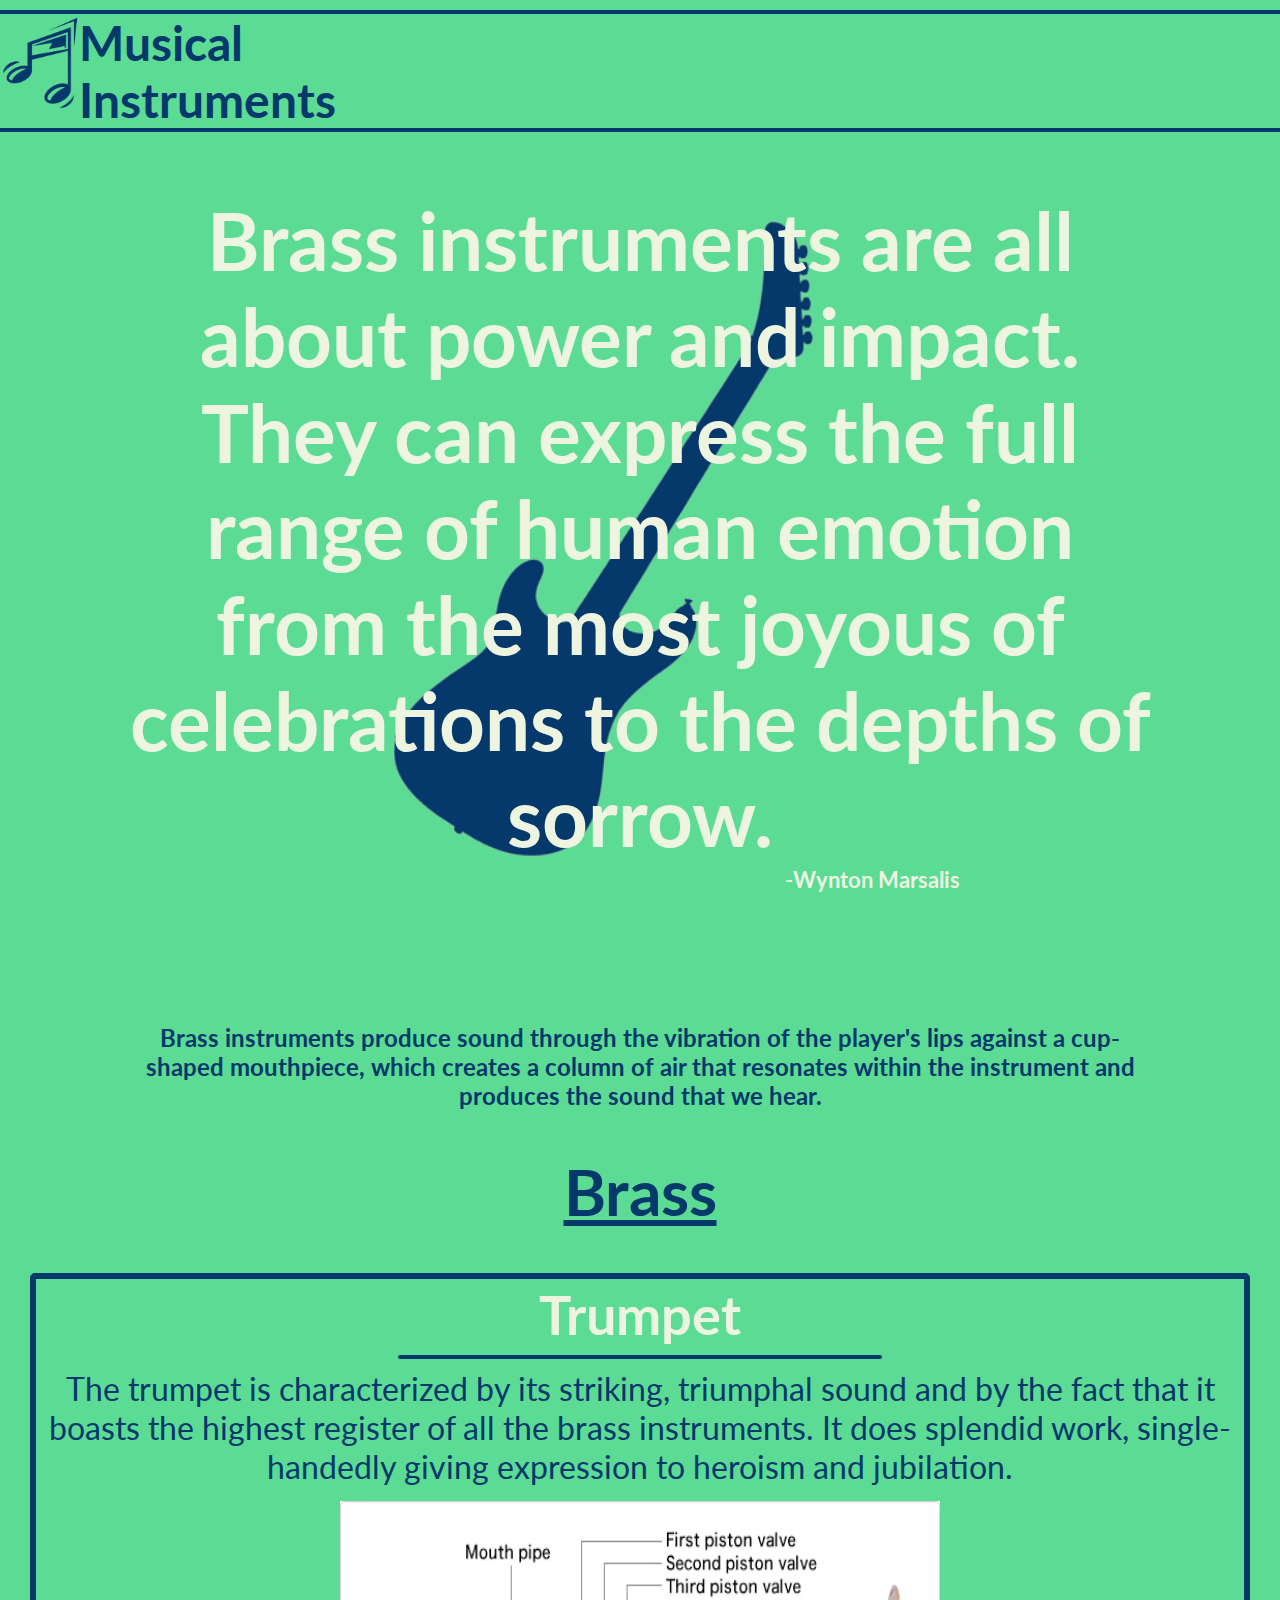
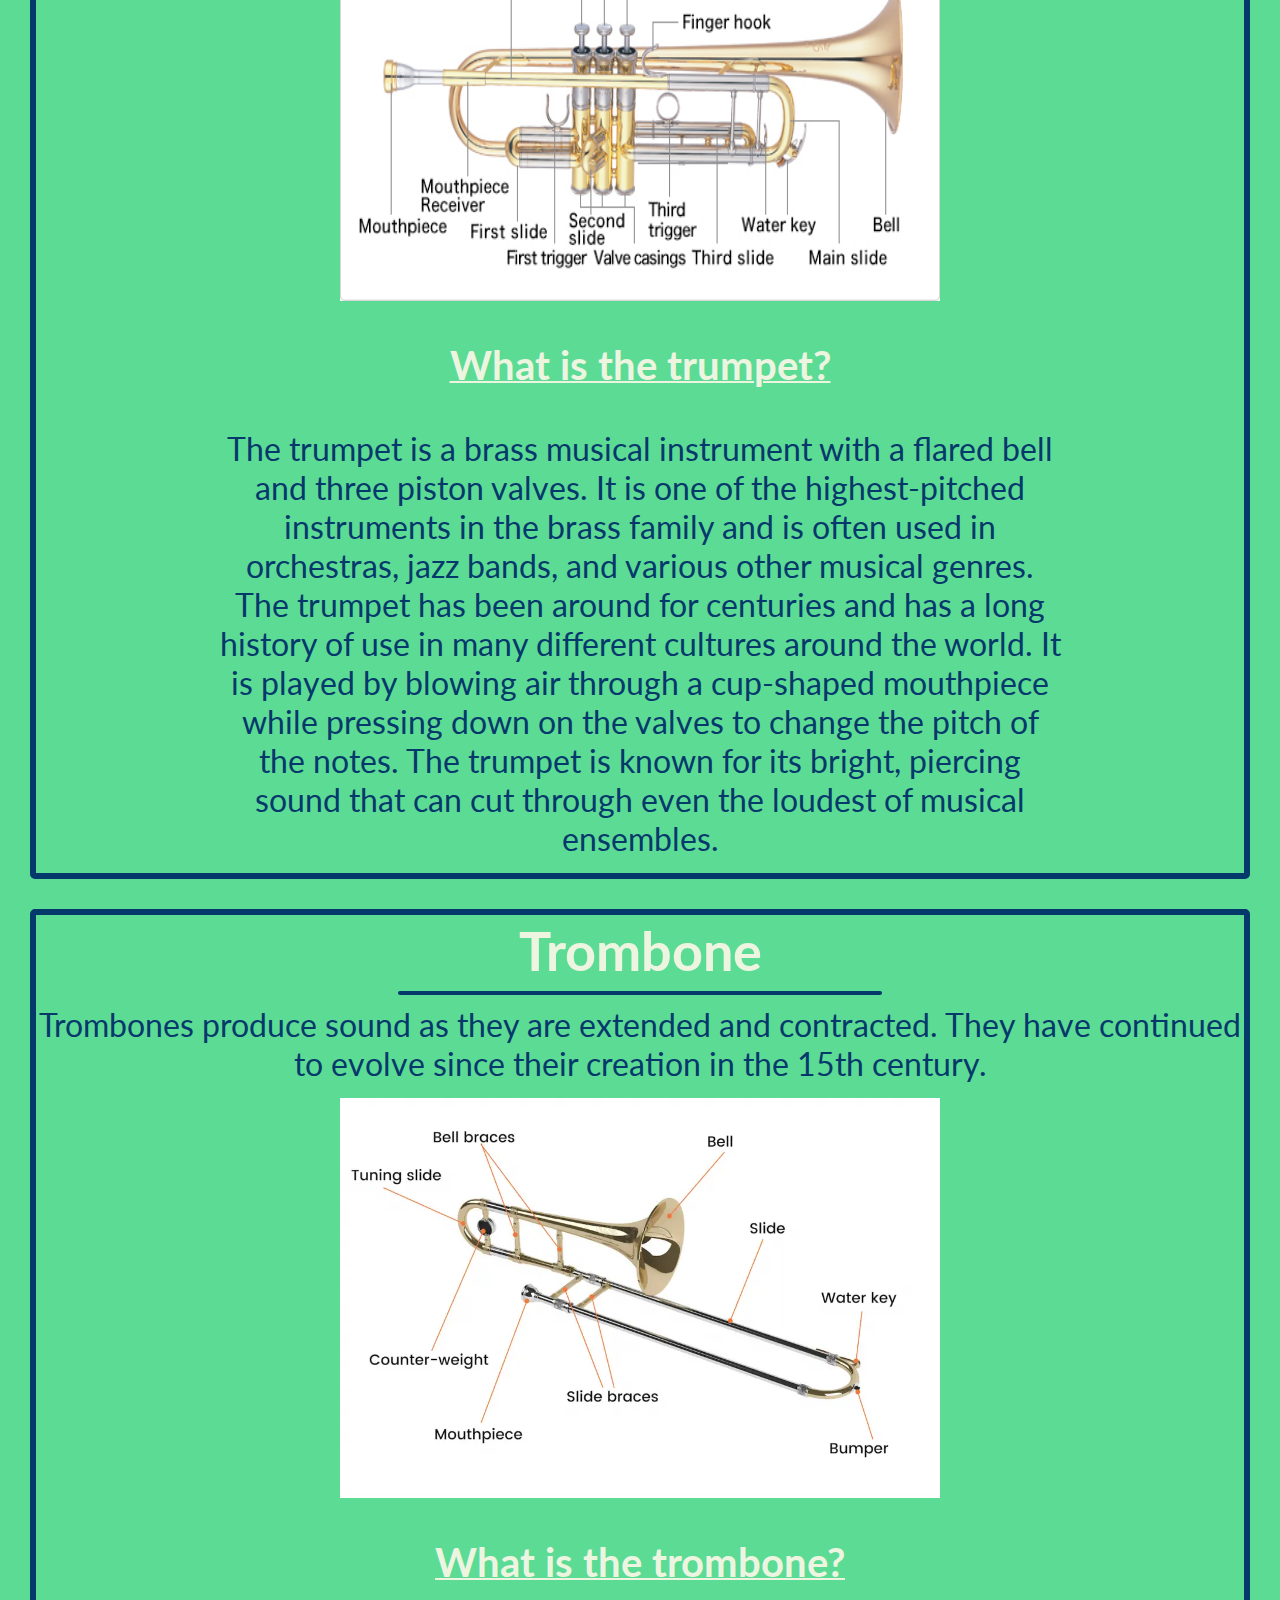
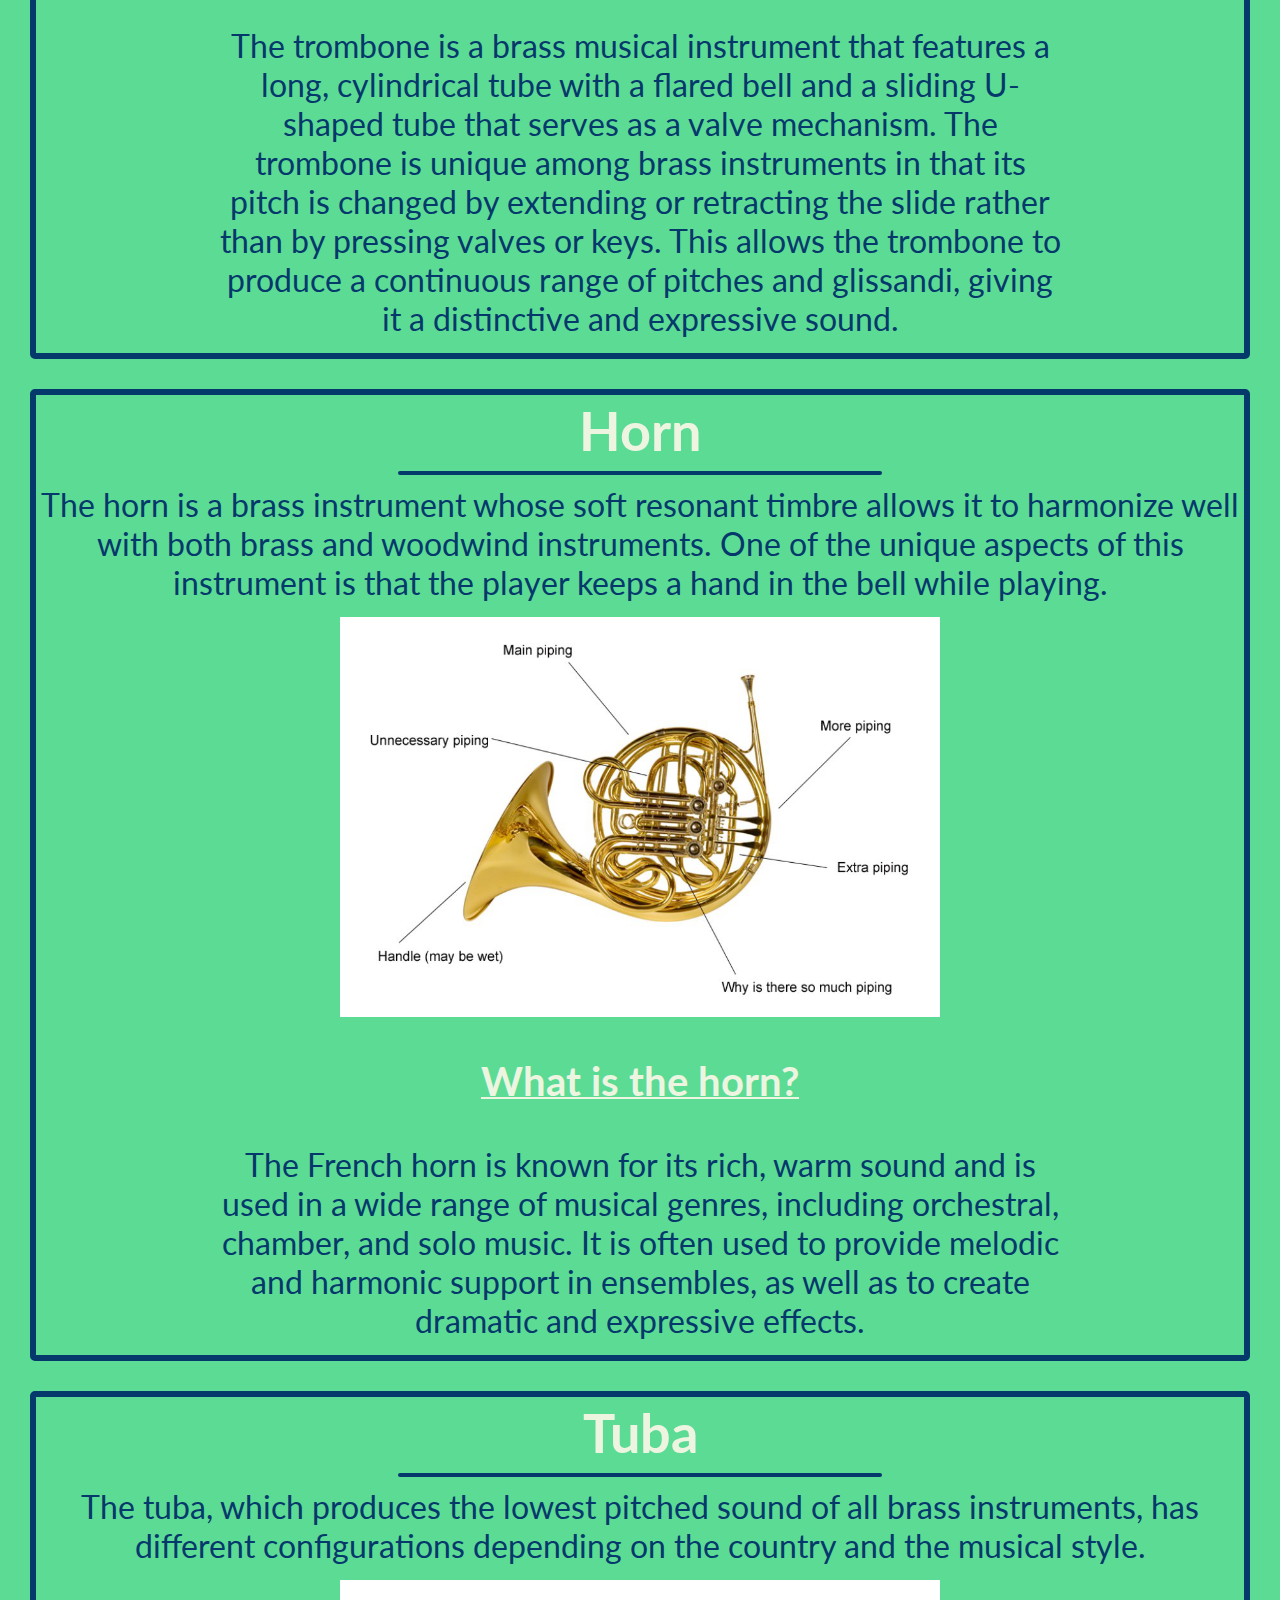
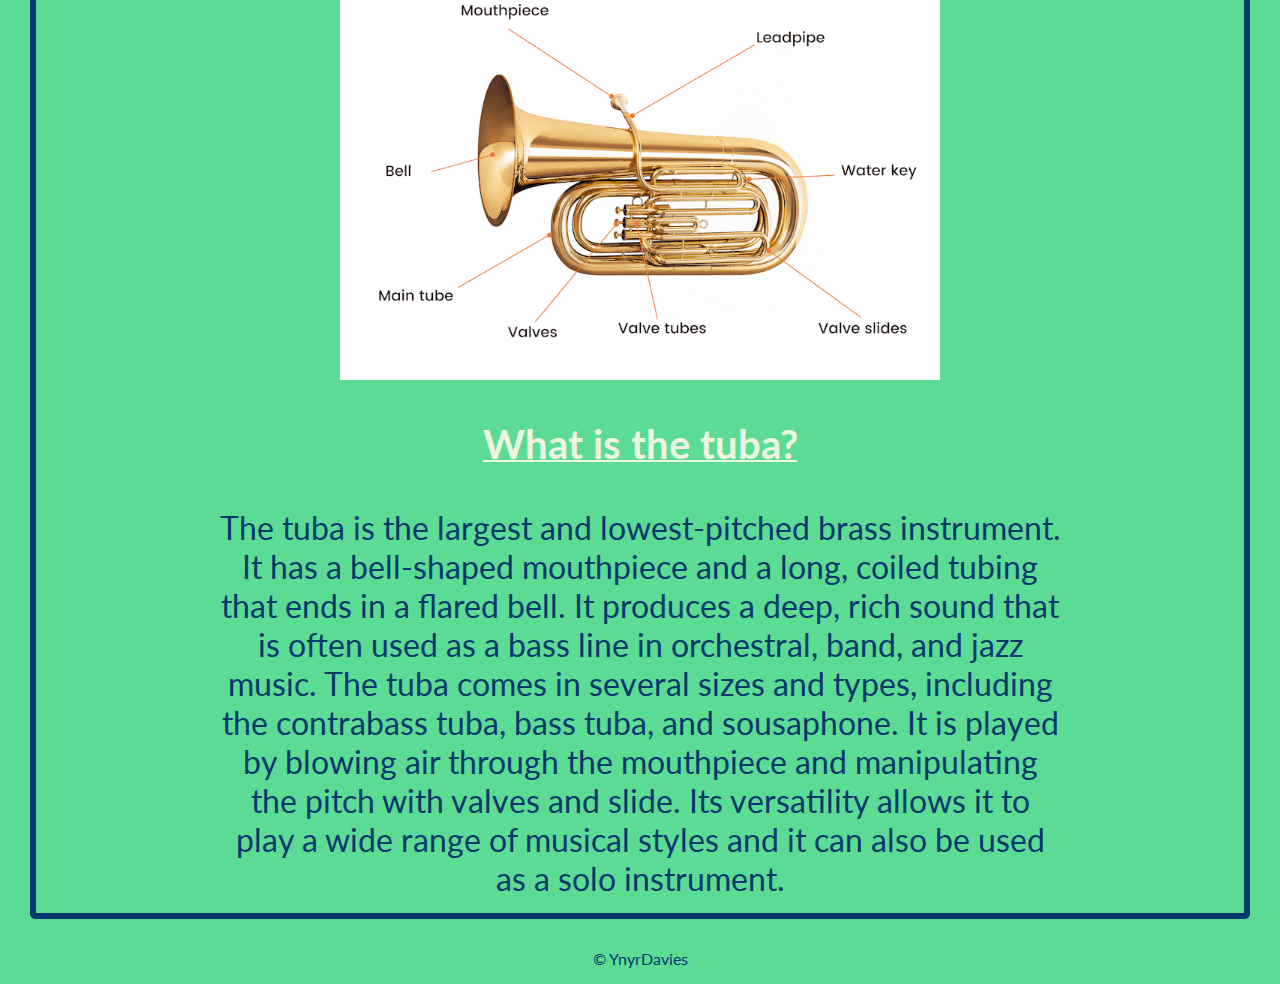
==== brass/index.html @ 013cb950 "Final V2" ====
<!DOCTYPE html>
<html lang="en">
<head>
    <meta charset="UTF-8">
    <meta name="A website about musical instruments">
    <meta http-equiv="X-UA-Compatible" content="IE=edge">
    <meta name="viewport" content="width=device-width, initial-scale=1,  maximum-scale=1, user-scalable=no">
    <title>Musical Instruments | Brass </title>
    <link rel="icon" href="../assets/icon.png">

    <link rel="stylesheet" href="../css/style.css">
    <link rel="stylesheet" href="../css/burgerMenu.css">
    <script defer type="text/javascript" src="../js/burgerMenu.js"></script>   

    <link rel="preconnect" href="https://fonts.googleapis.com">
    <link rel="preconnect" href="https://fonts.gstatic.com" crossorigin>
    <link href="https://fonts.googleapis.com/css2?family=Lato&display=swap" rel="stylesheet">
    <link rel="stylesheet" href="https://cdnjs.cloudflare.com/ajax/libs/font-awesome/6.3.0/css/all.min.css" integrity="sha512-SzlrxWUlpfuzQ+pcUCosxcglQRNAq/DZjVsC0lE40xsADsfeQoEypE+enwcOiGjk/bSuGGKHEyjSoQ1zVisanQ==" crossorigin="anonymous" referrerpolicy="no-referrer" />
</head>
<body>   
    <header>        
        <div class="main-menu">
            <div class="logo">
                <a href="../"><img class="logo-img" src="../assets/icon.png" alt="icon"></a>
                <a class ="logo-text" href="../">Musical<br>Instruments</a>
            </div>
            <div class="burger-section">
                <button type="checkbox" class="burger fa-solid fa-bars" id="menuButton"></button>
            </div>
            <nav>
                <ul>
                    <li><a href="../strings">Strings</a></li>
                    <li><a href="../percussion">Percussion</a></li>
                    <li><a href="../brass">Brass</a></li>
                    <li><a href="../woodwind">Woodwind</a></li>
                    <li><a href="../gallery">Gallery</a></li>
                </ul>
            </nav>
        </div>       
    </header>
    <main> 
        <div class="wrapper">
            <nav class="burgerMenuList" id="burgerMenuList">
                <ul id="burger-menu">
                    <li><a href="../">Home</a></li>
                    <li><a href="../strings">Strings</a></li>
                    <li><a href="../percussion">Percussion</a></li>
                    <li><a href="../brass">Brass</a></li>
                    <li><a href="../woodwind">Woodwind</a></li>
                    <li><a href="../gallery">Gallery</a></li>
                </ul>
            </nav>
            <section class="theQuote">
                <h1 class="quote">Brass instruments are all about power and impact. They can express the full range of human emotion from the most joyous of celebrations to the depths of sorrow.</h1>
                <h2 class="quotee">-Wynton Marsalis</h2> 
            </section>
            <div class="info">
                <h1>Brass instruments produce sound through the vibration of the player's lips against a cup-shaped mouthpiece, which creates a column of air that resonates within the instrument and produces the sound that we hear.</h1>
            </div>
        </div>
        <h1><u>Brass</u></h1>
        <div class="wrapper2">            
            <h2 id="trumpet">Trumpet</h2>
            <hr>
            <p>The trumpet is characterized by its striking, triumphal sound and by the fact that it boasts the highest register of all the brass instruments. It does splendid work, single-handedly giving expression to heroism and jubilation.</p>
            <div class="ins-info">            
                <img src="../assets/trumpetDiagram.png" alt="Trumpet diagram">
                <aside>
                    <h3>What is the trumpet?</h3>
                    <p>The trumpet is a brass musical instrument with a flared bell and three piston valves. It is one of the highest-pitched 
                        instruments in the brass family and is often used in orchestras, jazz bands, and various other musical genres. 
                        The trumpet has been around for centuries and has a long history of use in many different cultures around the world. 
                        It is played by blowing air through a cup-shaped mouthpiece while pressing down on the valves to change the pitch of 
                        the notes. The trumpet is known for its bright, piercing sound that can cut through even the loudest of musical ensembles.</p>                        
                </aside>
            </div>
        </div>
        <div class="wrapper2">
            <h2 id="trombone">Trombone</h2>
            <hr>
            <p>Trombones produce sound as they are extended and contracted. They have continued to evolve since their creation in the 15th century.</p>
            <div class="ins-info">            
                <img src="../assets/tromboneDiagram.png" alt="Trombone diagram">
                <aside>
                    <h3>What is the trombone?</h3>
                    <p>The trombone is a brass musical instrument that features a long, cylindrical tube with a flared bell and a sliding U-shaped
                         tube that serves as a valve mechanism. The trombone is unique among brass instruments in that its pitch is changed by 
                         extending or retracting the slide rather than by pressing valves or keys. This allows the trombone to produce a continuous
                          range of pitches and glissandi, giving it a distinctive and expressive sound.</p>                        
                </aside>
            </div>
        </div>
        <div class="wrapper2">
            <h2 id="horn">Horn</h2>
            <hr>
            <p>The horn is a brass instrument whose soft resonant timbre allows it to harmonize well with both brass and woodwind instruments. One of the unique aspects of this instrument is that the player keeps a hand in the bell while playing. </p>
            <div class="ins-info">            
                <img  src="../assets/hornDiagram.png" alt="Horn diagram">
                <aside>
                    <h3>What is the horn?</h3>
                    <p>The French horn is known for its rich, warm sound and is used in a wide range of musical genres, 
                        including orchestral, chamber, and solo music. It is often used to provide melodic and harmonic support in ensembles,
                         as well as to create dramatic and expressive effects.</p>
                </aside>
            </div>
        </div>
        <div class="wrapper2">
            <h2 id="tuba">Tuba</h2>
            <hr>
            <p>The tuba, which produces the lowest pitched sound of all brass instruments, has different configurations depending on the country and the musical style.</p>
            <div class="ins-info">            
                <img src="../assets/tubaDiagram.png" alt="Tuba diagram">
                <aside>
                    <h3>What is the tuba?</h3>
                    <p>The tuba is the largest and lowest-pitched brass instrument. It has a bell-shaped mouthpiece and a long,
                         coiled tubing that ends in a flared bell. It produces a deep, rich sound that is often used as a bass
                          line in orchestral, band, and jazz music. The tuba comes in several sizes and types, including the contrabass
                           tuba, bass tuba, and sousaphone. It is played by blowing air through the mouthpiece and manipulating the pitch 
                           with valves and slide. Its versatility allows it to play a wide range of musical styles and it can also be used 
                           as a solo instrument.</p>                        
                </aside>
            </div>
        </div>   
    <footer>
        <p>&copy; YnyrDavies</p>
    </footer>
</script>
</body>
</html>
---- css/style.css ----
body {
    overflow-x: hidden;
    background-color: #5CDB95;
    margin: 0px;
    padding: 0px;
    font-family: 'Lato', sans-serif;
}
main {
    min-height: 200px;
    width: auto;
    height:fit-content;
}
h1 {
    color:#05386B;
    font-size: 400%;
    display: flex;
    justify-content: center;
}
h2 {
    color: #EDF5E1;
    display: flex;
    justify-content: center;
    text-decoration: none;
    color: #EDF5E1;
    font-size: 340%;
    margin-bottom: 0px;
    margin-top: 2px;
}
h3 {
    color: #EDF5E1;
    font-size: 300%;
    display: flex;
    justify-content: center;
    text-decoration: underline;
    text-decoration-thickness: 5px;
}
.button {
    font-family: sans-serif;
    background-color: #05386B;
    color: aliceblue;
    border:0px;
    padding-block: 10px;
    padding-inline: 20px;
    border-radius: 4px;
    margin-bottom: 20px;
}
.button:hover {
    background-color: #275A8C;
}
.page-title {
    justify-content: center;
    display: flex;
    color: #05386B;
    font-family: sans-serif;
    font-size: 400%;
    margin: 30px;
    font-weight: bold;
}

.main-menu {
    margin:0px;
    display:flex;
    justify-content: space-between;
    margin-bottom: 10px;
    border-top: solid 4px #05386B;
    border-bottom: solid 4px #05386B;
    margin: 10px 0px ;
    min-height: 64px; 
}
.main-menu .logo {
    display: flex;
}
.main-menu .logo-img {
    width:auto;
    height: 100px;
    margin: 0px;
    display: inline-block;
}
.main-menu .logo-text {
    text-decoration: none;
    color: #05386B;
    font-size: 300%;
    font-weight: bold;
    display: inline-block;
}
.main-menu nav {
    margin-block: auto;
}
.main-menu ul {
    list-style-type: none;    
    margin: 0px;
    padding: 0px;
    display: flex;   
}
.main-menu li {
    margin: 5px;
    margin-inline: 30px;
}
.main-menu li a:hover {
    color: #275A8C;
}
.main-menu li:last-child {
    margin-right: 30px;
}
.main-menu ul a {
    display: inline-block;
    padding: 5px;
    text-decoration: none;
    color: #05386B;
    font-size: 200%;
    font-weight: bolder;
}




.wrapper {
    display:flex;
}
.theQuote {
    background-image: url(../assets/guitar.png);
    background-color: transparent;
    background-repeat: no-repeat;
    background-position: top ;
    background-size:auto 80%;
    width:60%;
    display: inline-block;
    margin: 50px;
    margin-top: 125px;
    
}
.quote{
    text-align: center;
    color: #EDF5E1;
    font-size: 500%;
    width:80%;
    justify-content: center;
    margin: auto;
}
.quotee {
    color: #EDF5E1;
    font-size: 140%;
    display: flex;
    justify-content: right;
    margin-right: 25%;
}
.info {
    width:40%;
    display: flex;
}
.info h1{
    margin-top: 100px;
    color: #05386B;
    font-weight: bold;
    font-size: 260%;
    text-align: center;
    width:80%;
}

main .email h1 {
    margin-top: 80px;
    color: #05386B;
    font-weight: bold;
    font-size: 250%;
}
main .email ul {
    color:#05386B;
    font-size: 150%;
}
main .email-form {
    display: flex;
    flex-direction: column;
    align-items: center;
    margin-inline: auto ;
    margin-top: 100px;
}
main .email-form label {
    color: #05386B;
    font-size: 150%;
}
main .email-form input {
    padding: 12px 20px;
    margin: 8px 0;
    border-radius: 4px;
    border:3px solid #05386B;
    text-align: left;
    width: 350px;
}

.ins-Img {
    width:100%;
    display: none;
}
.index-img {
    width:100%;
}

.instrument-group-list h2 a {
    text-decoration: none;
    color: #EDF5E1;
}
.instrument-group-list a:hover {
    color: #275A8C;
    background-color:  rgba(0,0,0,0.1);
    border-radius: 10px;
}
hr {
    background-color:#05386B;
    height:4px;
    border: 0px;
    margin-inline: auto;
    border-radius: 5px;
    width:40%;
}
.ins-titles {
    margin:auto;
    display: flex;
    list-style-type: none; 
    width:65%;
    justify-content: space-evenly;
    margin-bottom: 20px;
}
.ins-titles a {
    display: inline-block;    
    text-decoration: none;
    color: #05386B;
    font-size: 200%;
}
.ins-titles li {
    width: 25%;
    text-align: center;
}

.ins-brief-info {
    margin:auto;
    display: flex;    
    list-style-type: none; 
    width:65%;
}
.ins-brief-info li {
    width:25%
}
.ins-brief-info a {
    display: flex;
    padding-inline: 20px;
    text-decoration: none;
    color: #05386B;
    font-size: 150%;
}
.wrapper2 p {
    display: flex;
    color: #05386B;
    font-size: 250%;
    text-align: center;
    width:40%;
    margin:auto;
    margin-top: 10px;
    margin-bottom: 15px;
}
.ins-info img  {
    height:400px;
    width:600px;
    margin:auto;
}
.ins-info img {
    width:600px;
    height:400px;
    min-width: 401px;
}
.ins-info {
    display: flex;
}
.ins-info aside {
    width:70%;
}
.ins-info p {
    width:100%;
}
.wrapper2 {
    border:6px solid #05386B;
    border-radius: 5px;
    margin:30px;
}
footer {
    margin:auto;
    font-size: 150%;
    color: #05386B;
    width:100%;
}
footer p {
    width:100%;
    text-align: center
}
@media (max-width:1400px) {
    .wrapper {
        flex-direction: column;
    }
    .theQuote {
        margin:auto;
        margin-top:50px;
        margin-bottom: 30px;
        width: 100%;
        font-size: 120%;
        background-size:auto 100%;
    }
    main .email {
        margin: auto;
    }
    .email-form input {
        width: 240px;
    }
    footer {
        font-size: 120%;
    }
    .ins-titles {
        margin-bottom: 10px;
    }
    .ins-info img  {
        height:300px;
        width:500px;
        margin:auto;
    }
    .ins-brief-info a {
        font-size: 100%;
    }
    .info {
        margin:auto;
        width:100%;
    }
    .info h1 {
        margin:auto;
        margin-top: 100px;
        color: #05386B;
        font-weight: bold;
        font-size: 200%;
        width:80%;
    }
    .wapper2 p {
        width:80%;
    }
}
@media (max-width:1300px) {
    .insImg{
      display: block;
    }
    .main-menu li {
        display:none;
    }
    .wrapper {
        flex-direction: column;
    }
    .theQuote {
        font-size: 100%;
    }
    .email {
        font-size: 100%;
    }
    .email-form input {
        width: 200px;
    }
    footer {
        font-size: 100%;
    }
    .ins-titles a{ 
        font-size: 150%;
    }
    .ins-brief-info a {
        font-size: 80%;
        padding-inline: 20px ;
    }
    h1 {
        color:#05386B;
        font-size: 400%;
        display: flex;
        justify-content: center;
    }
    .info h1 {
        font-size: 150%;        
    }
    .ins-info img  {
        height:400px;
        width:600px;
        margin:auto;
    }
    .ins-info {
        flex-direction: column;
    }
    aside {
        margin: auto;
    }
    .wrapper2 p {
        font-size: 200%;
        width:100%;
    }
    h3 {
        font-size: 250%;
        text-decoration-thickness: 2px;
    }
}
@media (max-width:1000px) {
    .ins-info img {
        min-width: 400px;
    }
    .quote {
        font-size: 250%;
        width:50%;
    }
}
@media (max-width:700px){
    .theQuote {
        font-size: 60%;
    }
    h2 {
        font-size: 250%;
    }
    .email {
        font-size: 60%;
    }
    .email-form input {
        width: 200px;
    }
    .main-menu .logo-img {
        width:auto;
        height: 75px;
        margin: 0px;
        display: inline-block;
    }
    .main-menu .logo-text {
        text-decoration: none;
        color: #05386B;
        font-size: 200%;
        font-weight: bold;
        display: inline-block;
    }
    .footer {
        font-size: 80%;
    }
    .ins-info img  {
        height:300px;
        width:200px;
    }
    .ins-titles {
        margin-bottom: 7px;
        font-size: 100%;
        width:90%;
        padding-left: 0px;
    }
    .ins-brief-info {
        padding-left: 0px;
        width:90%;
    }
    .ins-brief-info a {
        font-size: 70%;
    }
    .wrapper2 p {
        font-size: 100%;
    }
    h3 {
        font-size: 150%;
    }
    h1 {
        font-size: 250%;
    }
}
@media (max-width:350px) {
    .theQuote {
        font-size: 40%;
    }
    .email {
        font-size: 30%;
    }
    .email-form {
        margin-top:10px
    }
    .email-form input {
        width: 60px;
        height: 1px;
    }
    .button {
        padding-block: 5px;
        padding-inline: 10px;
        border-radius: 4px;
        margin-bottom: 20px;
    }
    .main-menu .logo-img {
        height: 38px;
    }
    .main-menu .logo-text {
        font-size:100%;
    }
    footer {
        font-size: 60%;
    }
    .ins-titles a{ 
        font-size: 100%;
    }
    .wrapper2 p {
        font-size:0%
    }
}
---- css/burgerMenu.css ----
.burger {
    visibility: hidden;
    color: #05386B;
    font-size: 40px;
    background-color: transparent;
    border-color: transparent;
    height: 0px;
}
.burger:hover {
    color: #275A8C;
}
.burger-section {
    margin:auto;
    margin-right: 0px; 
    text-align: right;
}

.burgerMenuList {  
    position: absolute;
    right:-1000px;
    background-color: rgba(5, 56, 107,1);
    height: 100%;
    display: none; 
}
.burgerMenuList nav {
    margin-block: auto;
}
.burgerMenuList ul {
    list-style-type: none;    
    margin: 0px;
    padding: 0px; 
}
.burgerMenuList li {
    margin: 5px;
    margin-inline: 30px;
}
.burgerMenuList li a:hover {
    color: #275A8C;
}
.burgerMenuList ul a {
    display: inline-block;
    padding: 5px;
    text-decoration: none;
    color: white;
    font-size: 200%;
    
}

@media (max-width:1300px) {
    .burger {
        visibility: visible;
        margin-left:auto;
    }
}
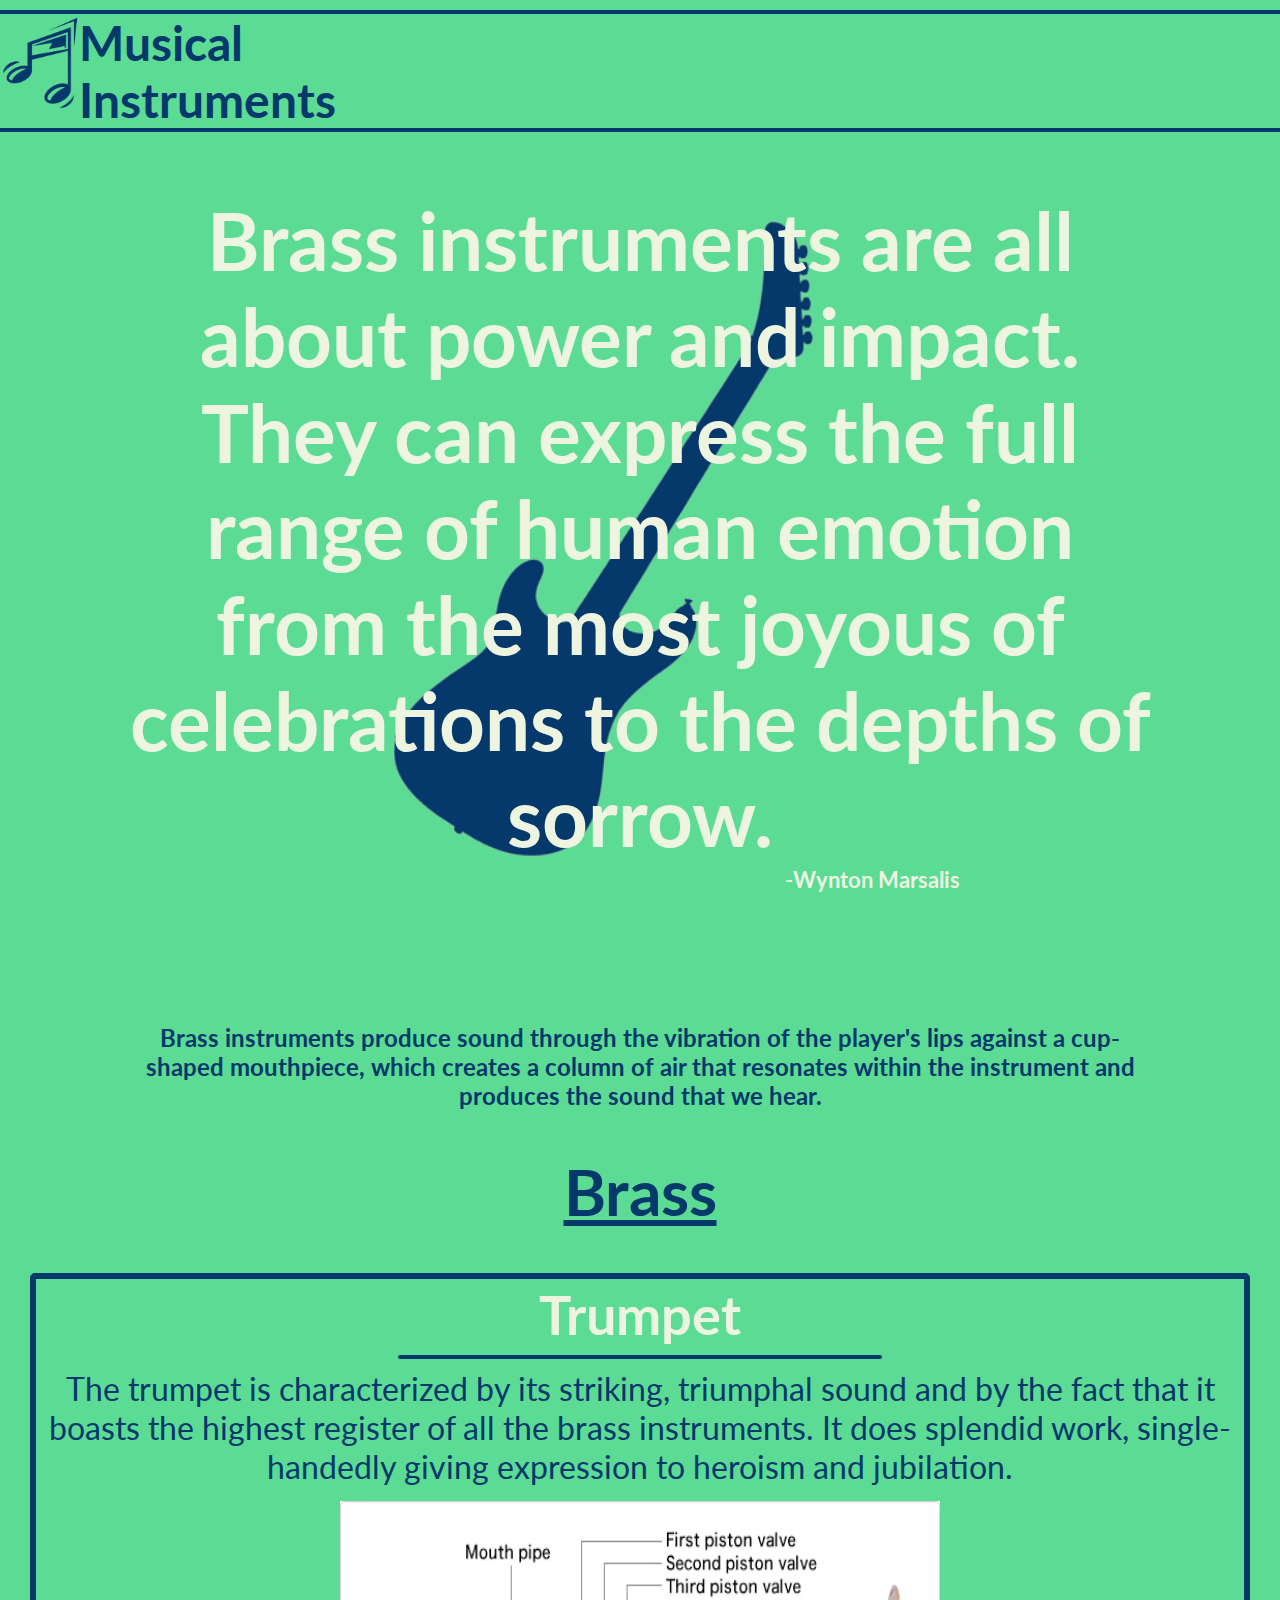
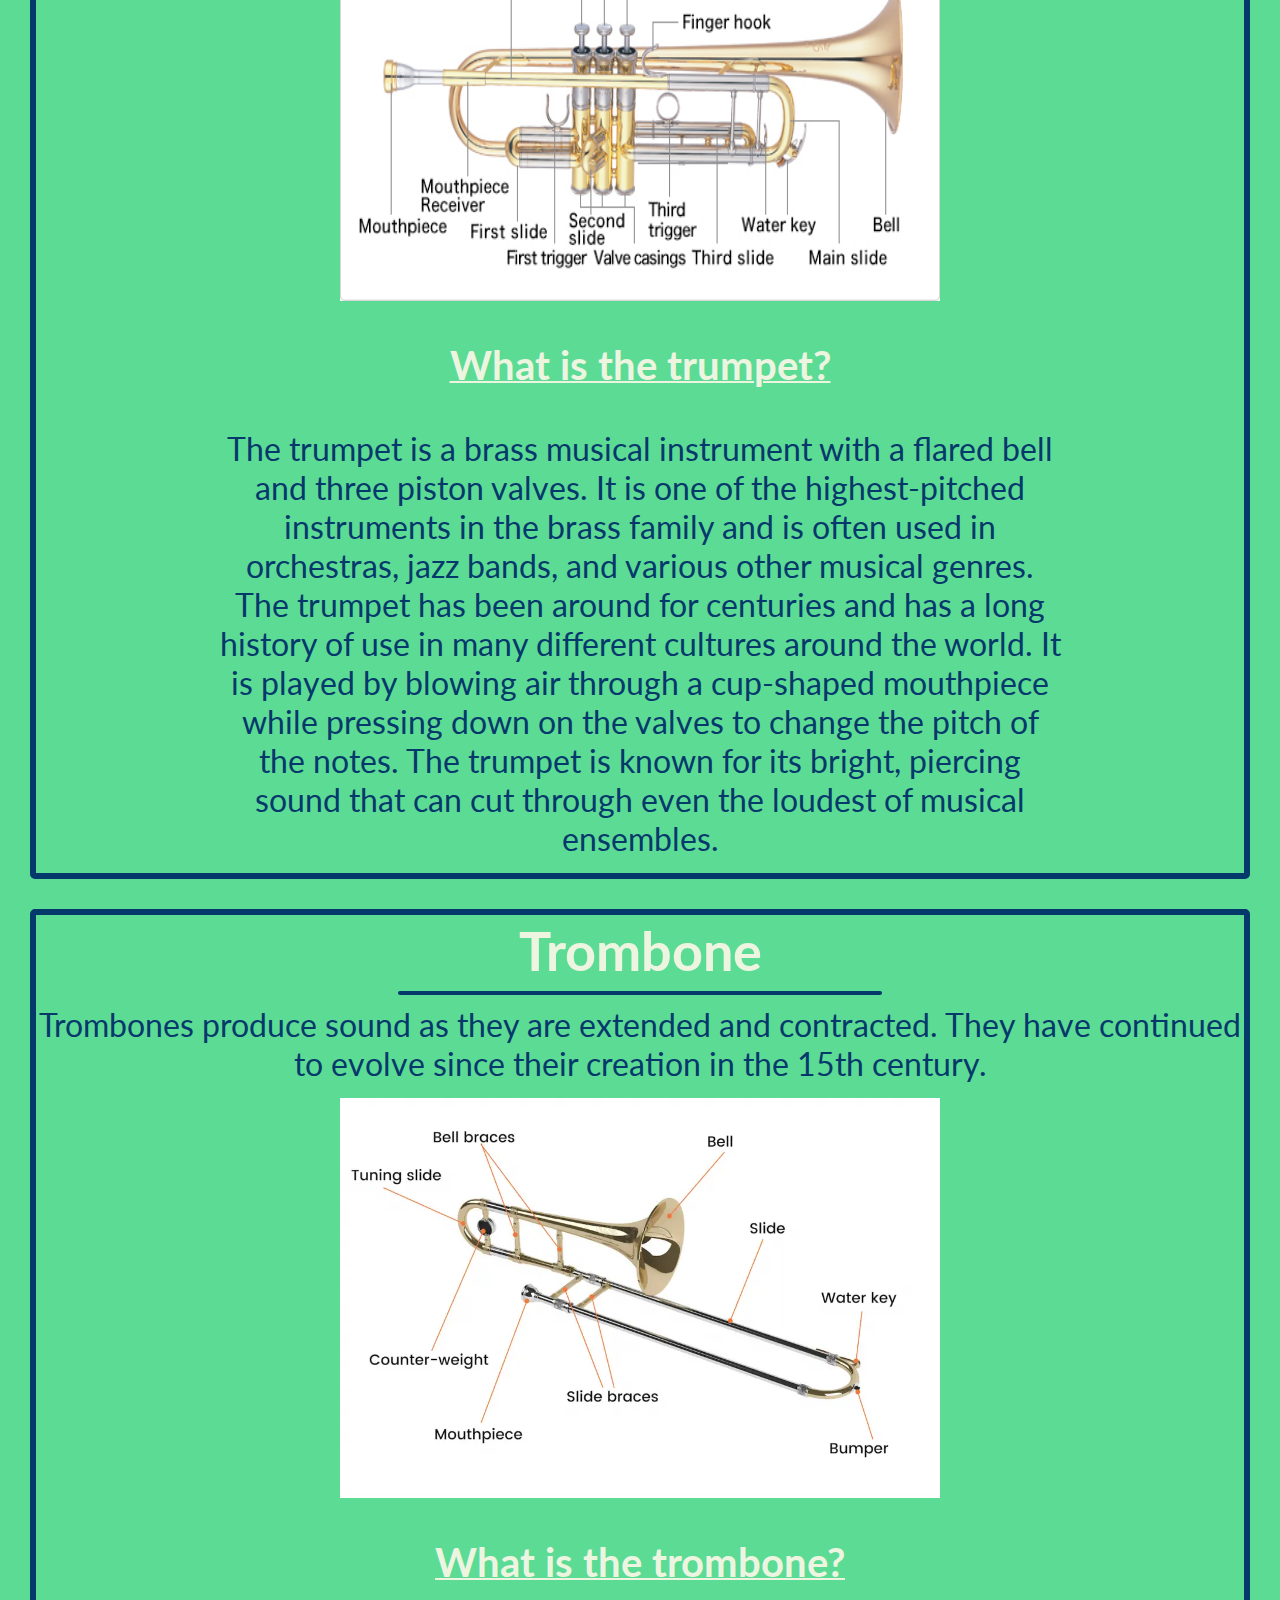
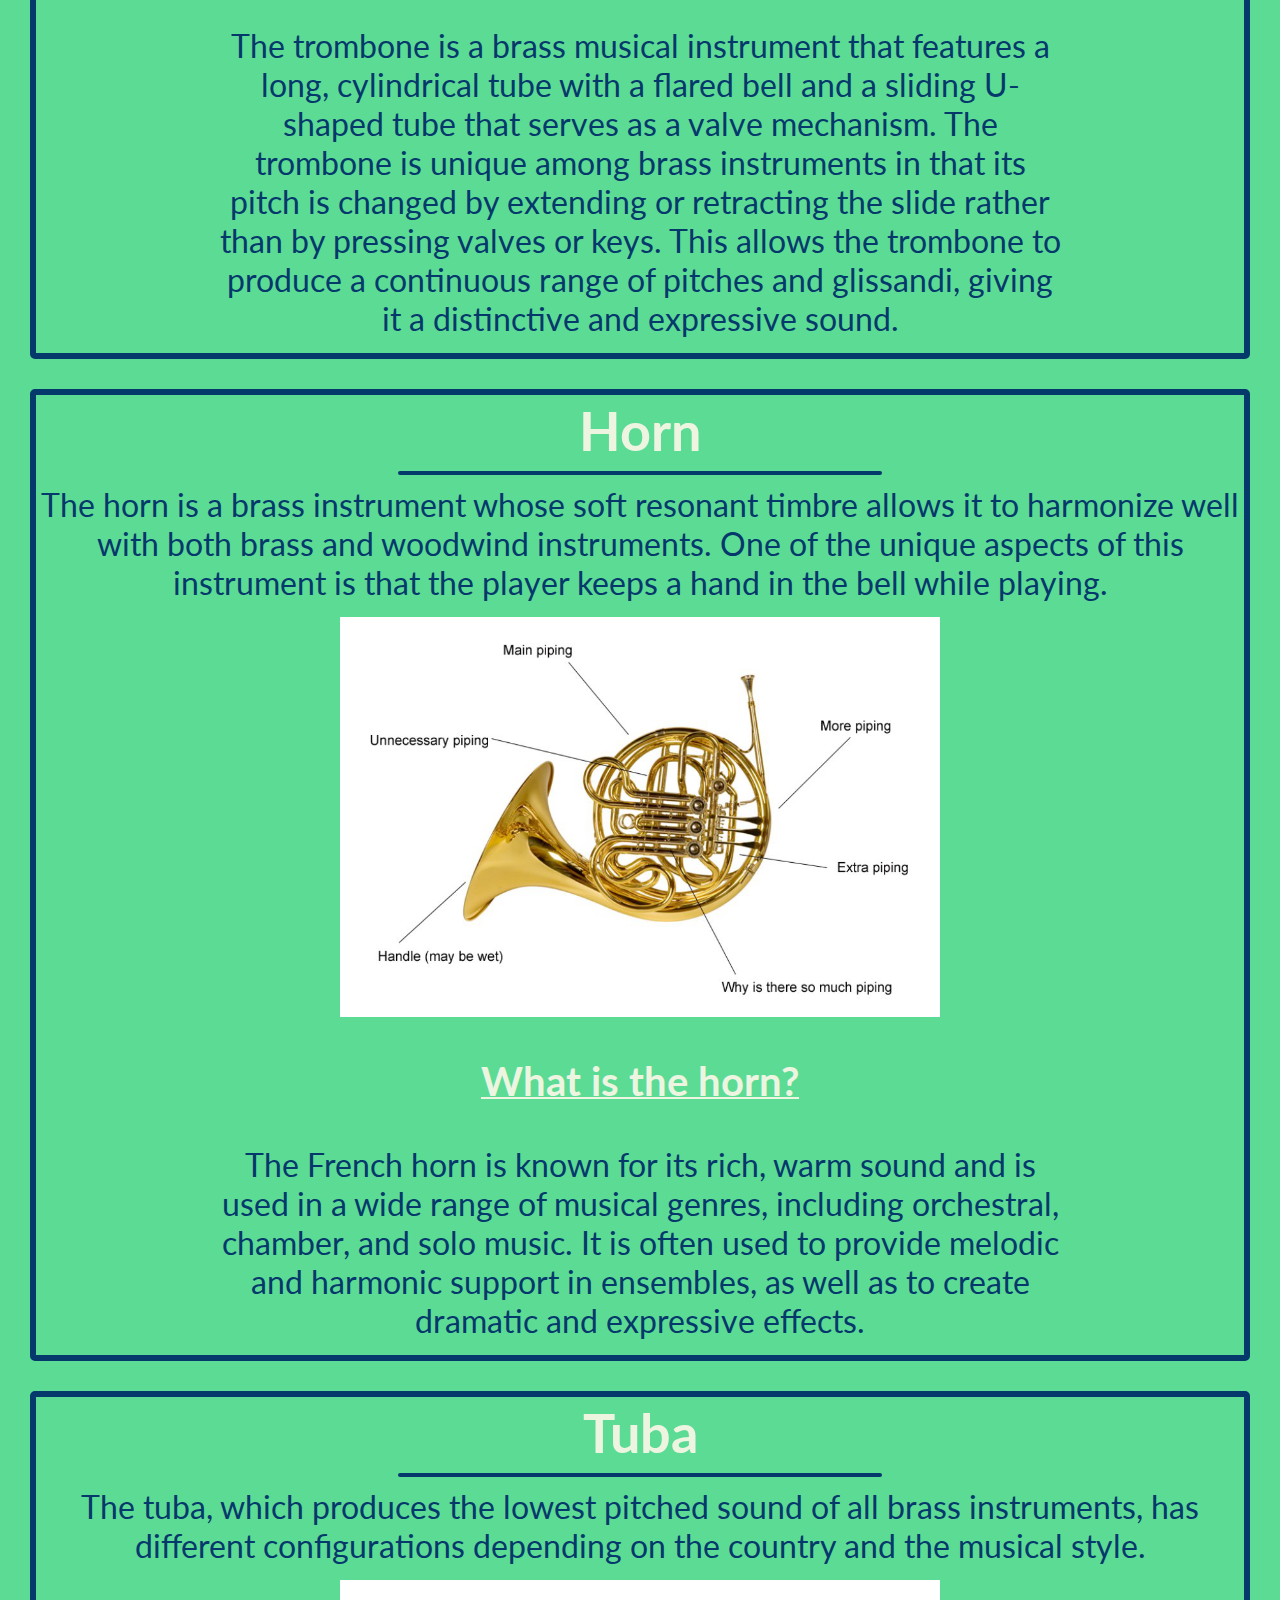
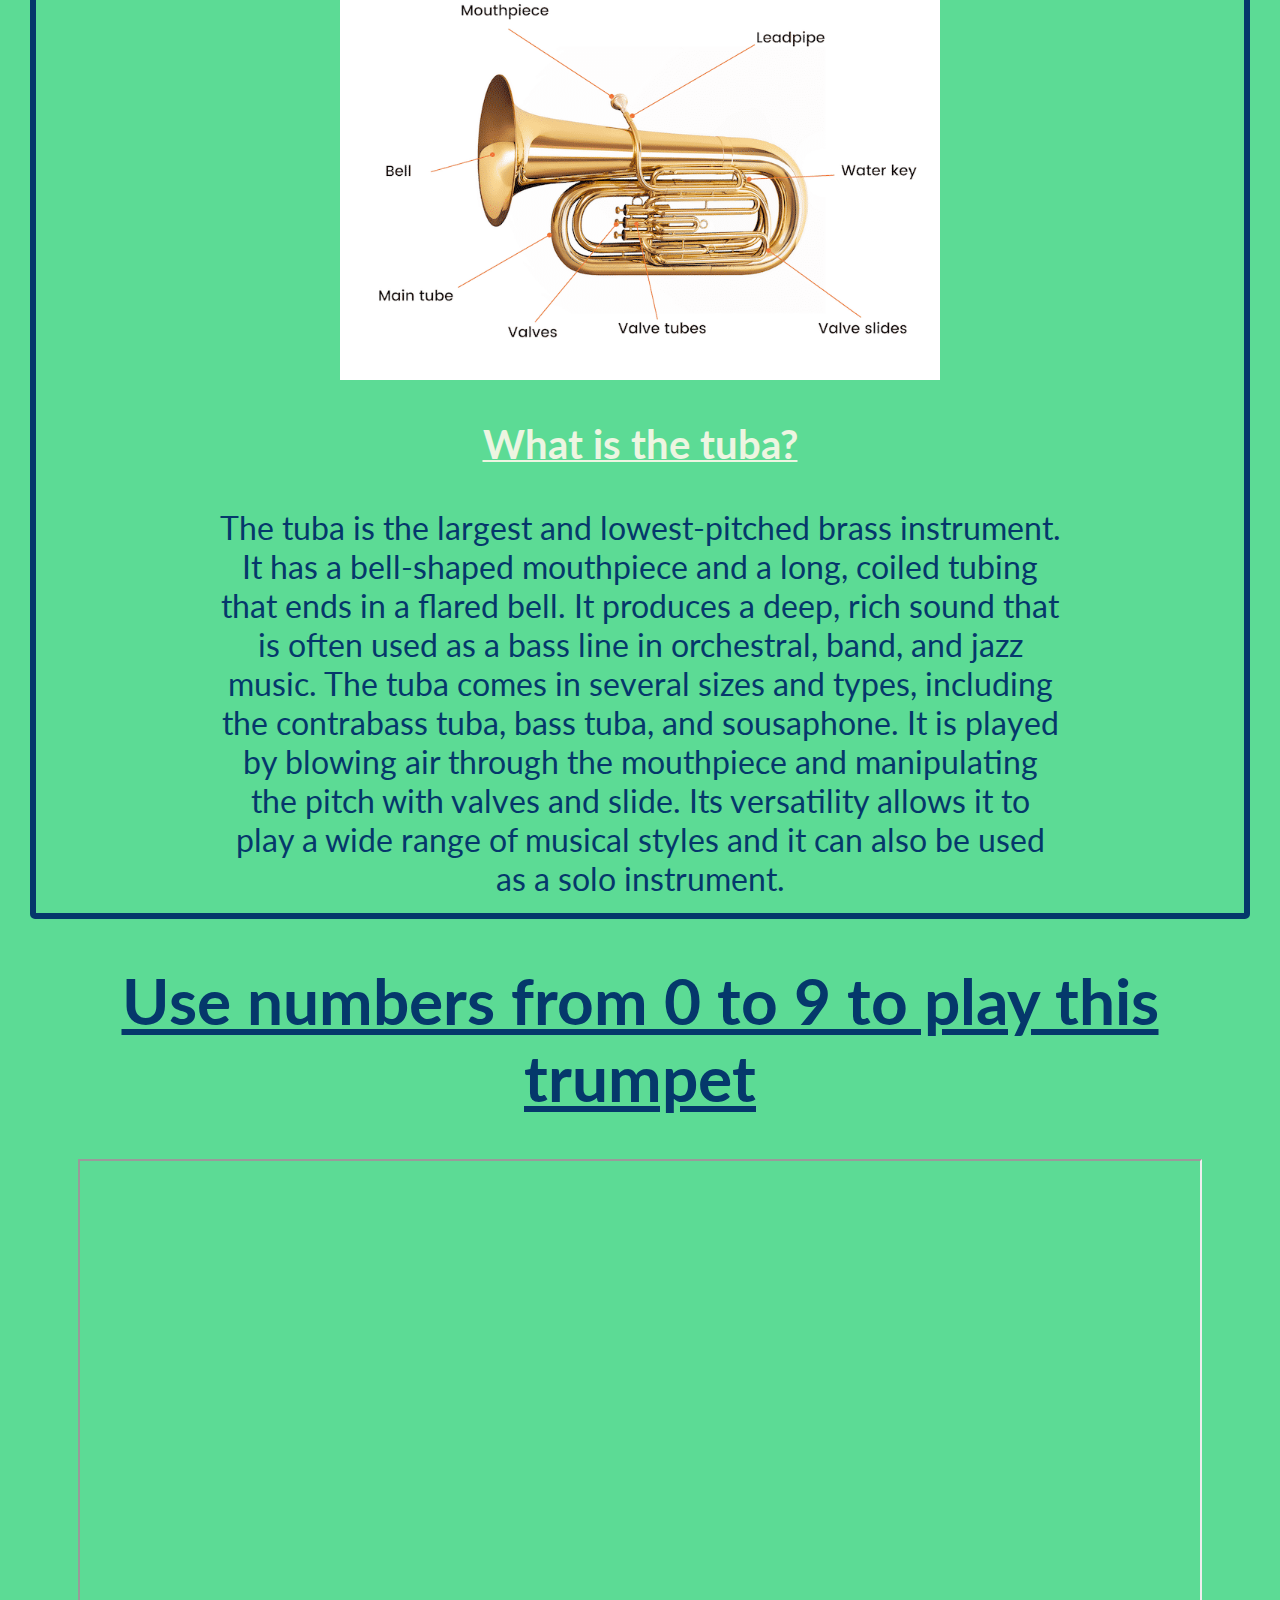
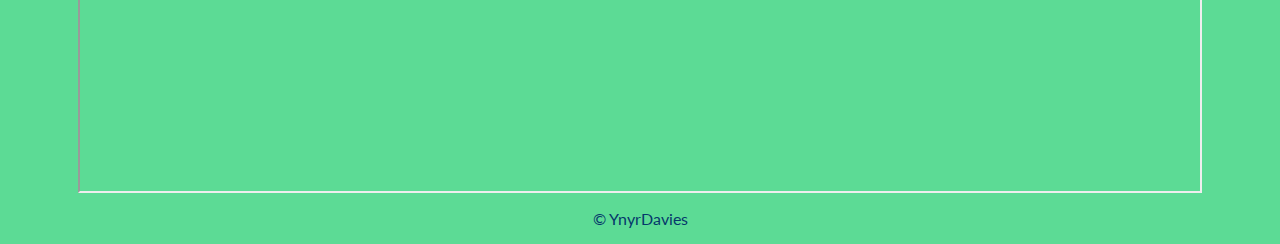
==== commit 4e5425f3: "YES" ====
--- a/brass/index.html
+++ b/brass/index.html
@@ -120,7 +120,12 @@
                            as a solo instrument.</p>                        
                 </aside>
             </div>
-        </div>   
+        </div>
+        <div class="video-section">
+            <h1><u>Use numbers from 0 to 9 to play this trumpet</u></h1>
+            <iframe class="video" width="1120" height="630" src="https://www.youtube.com/embed/xa17zHJhNhA" title="YouTube video player" ></iframe>
+        </div>
+    </main>  
     <footer>
         <p>&copy; YnyrDavies</p>
     </footer>
--- a/css/style.css
+++ b/css/style.css
@@ -291,6 +291,14 @@
     width:100%;
     text-align: center
 }
+.video {
+    margin:auto;
+    display: block;
+}
+.video-section h1 {
+    text-align: center;
+}
+
 @media (max-width:1400px) {
     .wrapper {
         flex-direction: column;
@@ -397,6 +405,12 @@
         text-decoration-thickness: 2px;
     }
 }
+@media (max-width:1200px) {
+    .video-section {
+        margin:auto;
+        display: none;
+    }
+}
 @media (max-width:1000px) {
     .ins-info img {
         min-width: 400px;
@@ -405,6 +419,7 @@
         font-size: 250%;
         width:50%;
     }
+    
 }
 @media (max-width:700px){
     .theQuote {
@@ -441,7 +456,7 @@
     }
     .ins-titles {
         margin-bottom: 7px;
-        font-size: 100%;
+        font-size: 70%;
         width:90%;
         padding-left: 0px;
     }
@@ -450,7 +465,7 @@
         width:90%;
     }
     .ins-brief-info a {
-        font-size: 70%;
+        font-size: 50%;
     }
     .wrapper2 p {
         font-size: 100%;
--- a/css/burgerMenu.css
+++ b/css/burgerMenu.css
@@ -4,7 +4,7 @@
     font-size: 40px;
     background-color: transparent;
     border-color: transparent;
-    height: 0px;
+    height: 50px;
 }
 .burger:hover {
     color: #275A8C;
